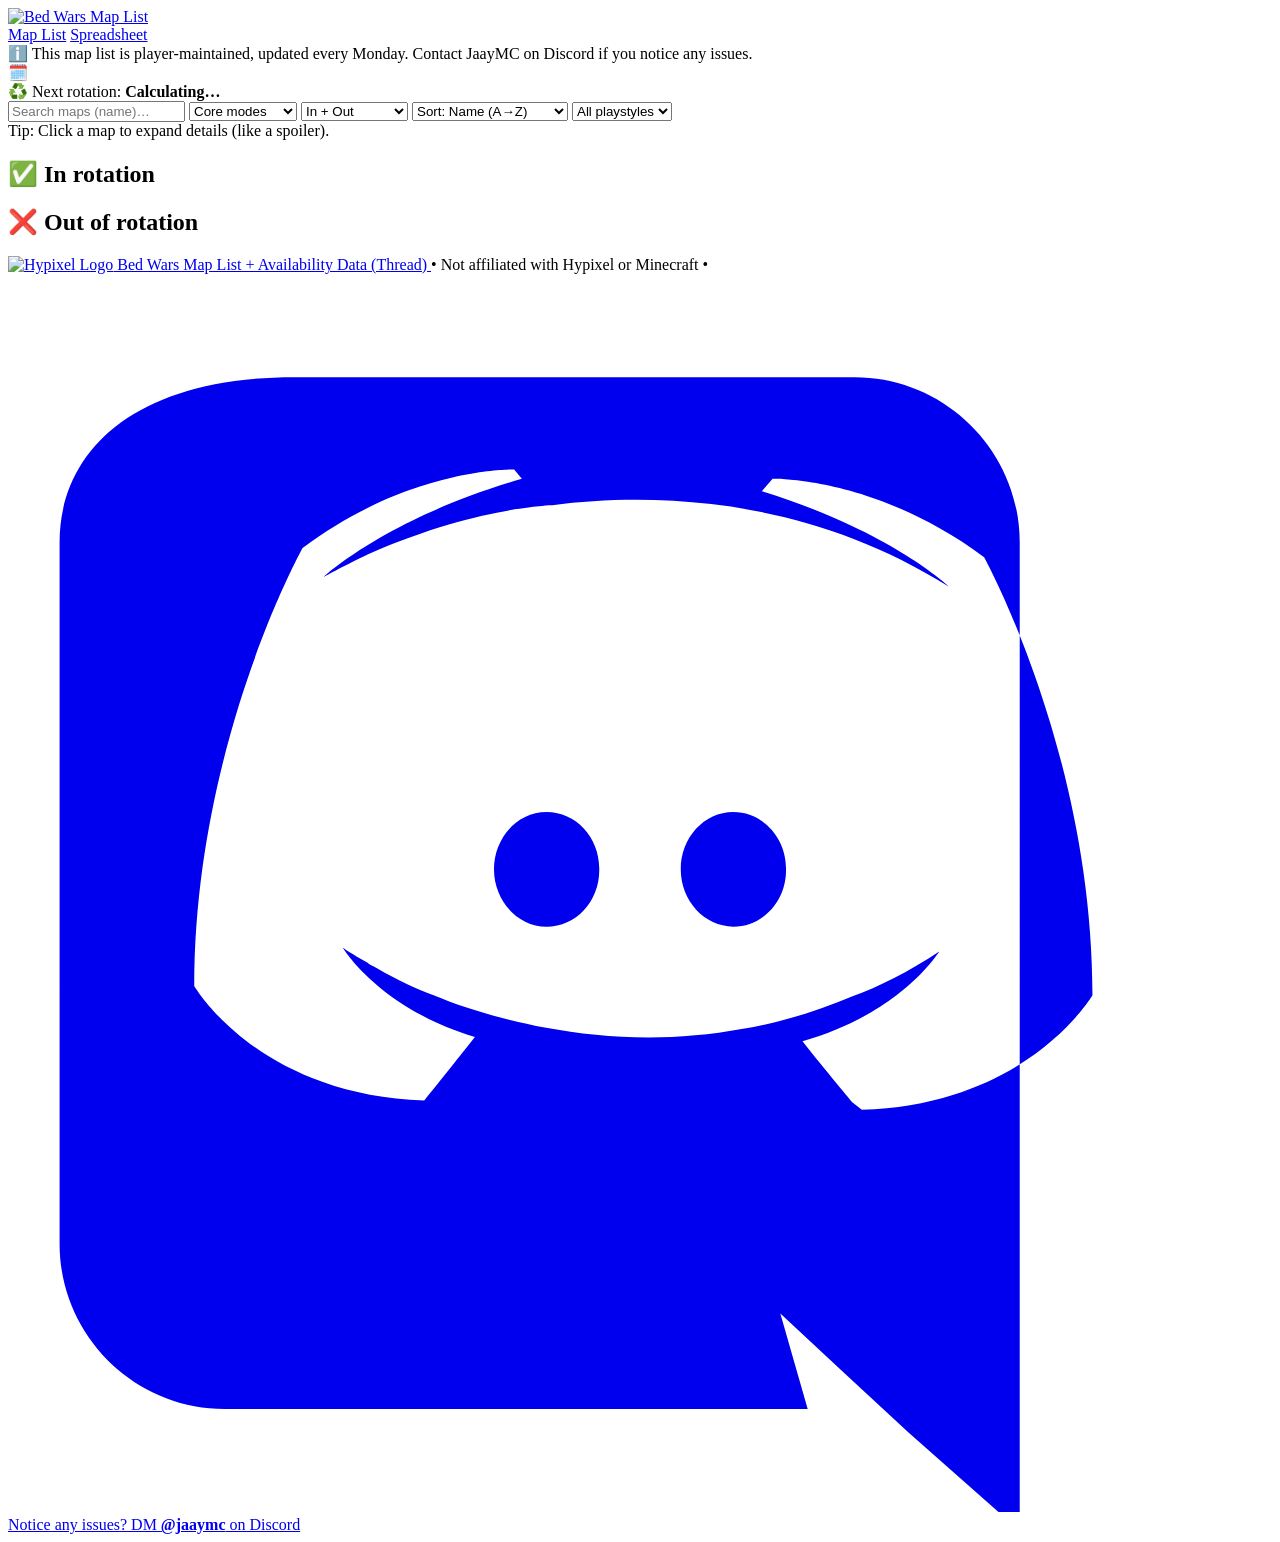
==== index.html @ e0e08d3f "Add files via upload" ====
<!doctype html>
<html lang="en">
<head>
  <meta property="og:type" content="website" />
  <meta property="og:site_name" content="JaayMC" />

  <meta property="og:title" content="Bed Wars Map List" />
  <meta property="og:description" content="View the list of Hypixel Bed Wars maps, including availability data, and other interesting facts." />
  <meta property="og:url" content="https://jaayminecraft.github.io/bedwars/" />

  <meta property="og:image" content="https://i.imgur.com/qFrICnq.png" />
  <meta property="og:image:secure_url" content="https://i.imgur.com/qFrICnq.png" />
  <meta property="og:image:width" content="1200" />
  <meta property="og:image:height" content="630" />

  <meta name="theme-color" content="#7dd3fc" />

  <meta name="twitter:card" content="summary" />
  <meta name="twitter:title" content="Bed Wars Map List" />
  <meta name="twitter:description" content="View the list of Hypixel Bed Wars maps, including availability data, and other interesting facts." />
  <meta name="twitter:image" content="https://i.imgur.com/qFrICnq.png" />
  <link rel="icon" href="/bedwars/favicon.ico" sizes="any">
  <link rel="shortcut icon" href="/bedwars/favicon.ico">
  <meta charset="utf-8"/>
  <meta name="viewport" content="width=device-width, initial-scale=1"/>
  <title>Bed Wars Map List</title>
  <link rel="stylesheet" href="assets/style.css"/>
</head>
<body>
  <header class="wrap">
    <div class="topDashboard">
      <a class="topLogoLink" href="./index.html">
        <img
          src="https://hypixel.net/attachments/bedwars-map-list-png.3484005/"
          alt="Bed Wars Map List"
          class="topLogo"
        />
      </a>

      <nav class="nav topNav">
        <a class="pill active" href="./index.html">Map List</a>
        <a class="pill" href="./spreadsheet.html">Spreadsheet</a>
      </nav>

      <div class="topInfoBox topInfoWide">
        <span class="topInfoIcon">ℹ️</span>
        <span>
          This map list is player-maintained, updated every Monday.
          Contact JaayMC on Discord if you notice any issues.
        </span>
      </div>

      <div class="topInfoBox">
        <span class="topInfoIcon">🗓️</span>
        <span id="metaLine" class="topInfoValue"></span>
      </div>

      <div class="topInfoBox">
        <span class="topInfoIcon">♻️</span>
        <span>
          Next rotation:
          <strong id="nextRotationCountdown">Calculating…</strong>
        </span>
      </div>
    </div>
  </header>

  <main class="wrap">
      <section id="rotation-overview" class="rotationOverview" style="display:none;">
        <article class="rotationPanel rotationPanel-main">
          <div class="rotationPanelTop">
            <div class="rotationPanelTitle">♻️ Latest Rotation</div>
            <div id="latestRotationDate" class="rotationPanelDate"></div>
          </div>

          <div class="rotationColumns">
            <div>
              <div class="rotationStat rotationStat-in">
                <strong id="latestEnteringCount">0</strong>
                <span>Entering rotation</span>
              </div>
              <div id="latestEnteringList" class="rotationMiniList"></div>
            </div>

            <div>
              <div class="rotationStat rotationStat-out">
                <strong id="latestLeavingCount">0</strong>
                <span>Leaving rotation</span>
              </div>
              <div id="latestLeavingList" class="rotationMiniList"></div>
            </div>
          </div>

          <button id="viewLatestRotation" class="rotationButton" type="button">
            View maps from this rotation →
          </button>
        </article>

        <article id="eventPanel" class="rotationPanel rotationPanel-side" style="display:none;">
          <div class="rotationPanelTop">
            <div id="eventPanelTitle" class="rotationPanelTitle"></div>
            <div id="eventPanelStatus" class="rotationPanelDate"></div>
          </div>

          <div id="eventPanelBody" class="rotationMiniList"></div>

          <button id="viewEventMaps" class="rotationButton" type="button">
            View maps →
          </button>
        </article>
      </section>

    <section class="controls card">
      <div class="row">
        <input id="q" class="input" placeholder="Search maps (name)…" />
        <select id="mode" class="select">
          <option value="all">Core modes</option>
          <option value="Solos/Doubles">Solos/Doubles</option>
          <option value="3s/4s">3s/4s</option>
          <option value="Seasonal">Seasonal</option>
        </select>
        <select id="status" class="select">
          <option value="all">In + Out</option>
          <option value="in">In rotation</option>
          <option value="out">Out of rotation</option>
        </select>

        <select id="sort" class="select">
          <option value="name_asc">Sort: Name (A→Z)</option>
          <option value="name_desc">Sort: Name (Z→A)</option>
          <option value="days_desc">Sort: Days (high→low)</option>
          <option value="days_asc">Sort: Days (low→high)</option>
        </select>
        <select id="playstyle" class="select">
          <option value="all">All playstyles</option>
        </select>
      </div>
      <div class="row tiny muted">
        Tip: Click a map to expand details (like a spoiler).
      </div>
    </section>

    <section class="grid2">
      <section class="card">
        <h2>✅ In rotation</h2>
        <div id="in-list" class="list"></div>
      </section>

      <section class="card">
        <h2>❌ Out of rotation</h2>
        <div id="out-list" class="list"></div>
      </section>

    </section>
  </main>

<footer class="wrap footer">

  <a
    class="footer-hypixel"
    href="https://hypixel.net/threads/tool-bed-wars-map-list-availability-data.5979939"
    target="_blank"
    rel="noopener"
  >
    <img
      src="https://i.imgur.com/63O1RSG.png"
      alt="Hypixel Logo"
      class="hypixel-logo"
    />
    Bed Wars Map List + Availability Data (Thread)
  </a>

  <span class="footer-divider">•</span>

  <span class="footer-disclaimer">
    Not affiliated with Hypixel or Minecraft
  </span>

  <span class="footer-divider">•</span>

  <a
    class="footer-discord"
    href="https://discord.gg/3p3Vmv73Ju"
    target="_blank"
    rel="noopener"
  >
    <svg class="discord-icon" viewBox="0 0 245 240" aria-hidden="true">
      <path
        d="M104.4 104.3c-5.7 0-10.2 5-10.2 11.1s4.6 11.1 10.2 11.1c5.7 0 10.3-5 10.2-11.1.1-6.1-4.5-11.1-10.2-11.1zm36.2 0c-5.7 0-10.2 5-10.2 11.1s4.6 11.1 10.2 11.1c5.7 0 10.3-5 10.2-11.1.1-6.1-4.5-11.1-10.2-11.1z"
        fill="currentColor"
      />
      <path
        d="M189.5 20h-134C24.4 20 10 34.4 10 52v136c0 17.6 14.4 32 32 32h113l-5.3-18.5 12.8 11.9 12.1 11.2 21.5 19V52c0-17.6-14.4-32-32-32zM163.7 160.6s-5.3-6.3-9.7-11.9c19.2-5.4 26.5-17.4 26.5-17.4-6 4-11.7 6.8-16.8 8.7-7.3 3.1-14.3 5.1-21.2 6.3-14 2.6-26.9 1.9-38.2-.2-8.5-1.6-15.8-3.8-21.8-6.3-3.4-1.3-7.1-3-10.9-5.2-.4-.2-.8-.4-1.2-.6-.3-.2-.5-.3-.7-.5-3.1-1.7-4.8-2.9-4.8-2.9s7 11.7 25.6 17.3c-4.4 5.6-9.8 12.3-9.8 12.3-32.3-1-44.6-22.2-44.6-22.2 0-46.9 21-84.9 21-84.9 21-15.7 41-15.2 41-15.2l1.5 1.8c-26.3 7.6-38.4 19-38.4 19s3.2-1.8 8.6-4.4c15.6-6.9 28-8.8 33.1-9.3.9-.1 1.7-.2 2.6-.2 9.3-1.2 19.8-1.5 30.8-.2 14.6 1.7 30.3 6.1 46.1 16 0 0-11.5-10.9-36.3-18.5l2.1-2.4s20-.5 41 15.2c0 0 21 38 21 84.9 0 0-12.4 21.2-44.7 22.2z"
        fill="currentColor"
      />
    </svg>
    Notice any issues? DM <strong>@jaaymc</strong> on Discord
  </a>

</footer>


  <script src="assets/utils.js"></script>
  <script src="assets/app.js"></script>
<script src="https://cdn.jsdelivr.net/npm/html2canvas@1.4.1/dist/html2canvas.min.js"></script>
</body>

<div id="download-card" hidden></div>
</html>
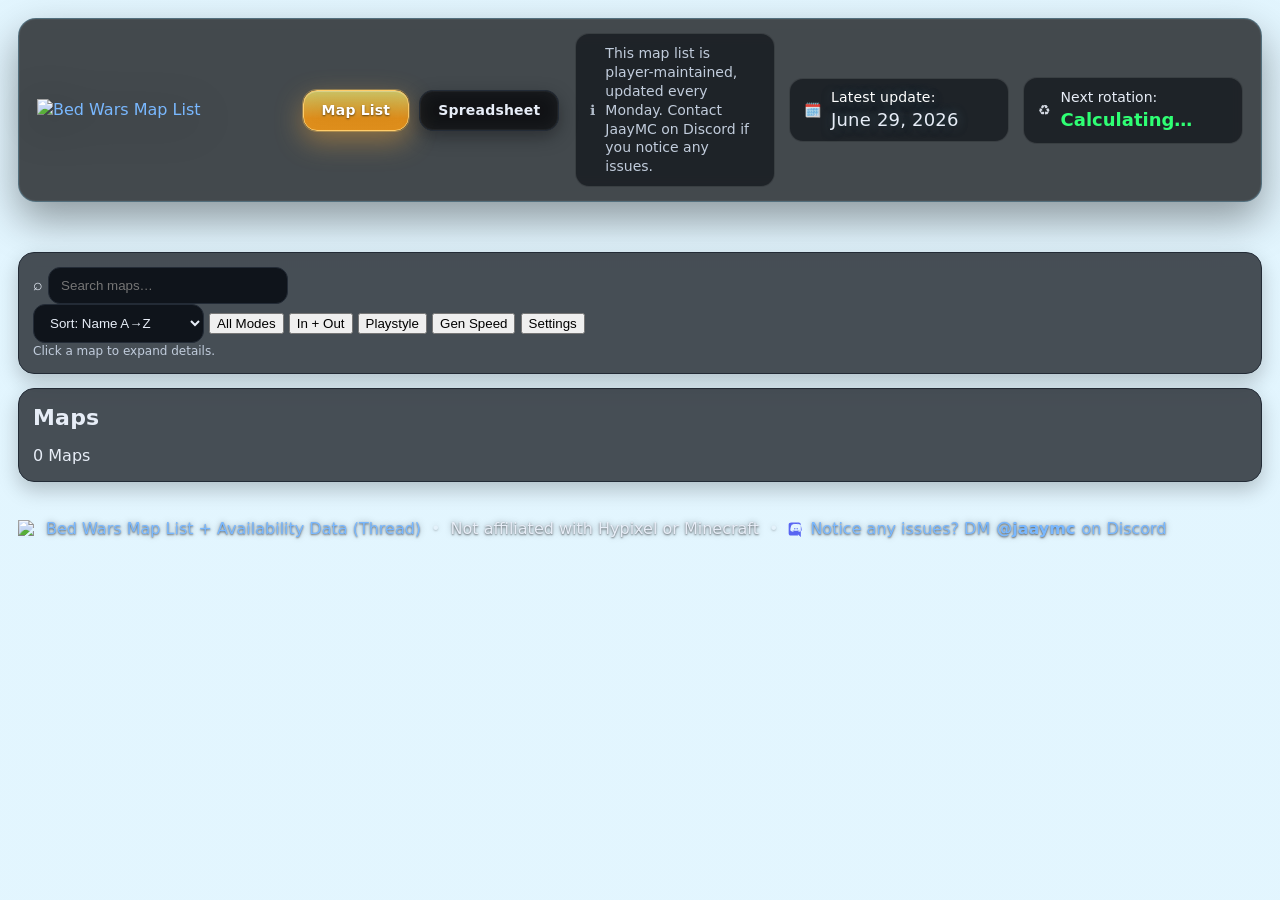
==== commit 4f14ba26: "Add files via upload" ====
--- a/index.html
+++ b/index.html
@@ -31,7 +31,7 @@
     <div class="topDashboard">
       <a class="topLogoLink" href="./index.html">
         <img
-          src="https://hypixel.net/attachments/bedwars-map-list-png.3484005/"
+          src="assets/site-logo.webp"
           alt="Bed Wars Map List"
           class="topLogo"
         />
@@ -67,6 +67,13 @@
 
   <main class="wrap">
       <section id="rotation-overview" class="rotationOverview" style="display:none;">
+        <article id="mapSummaryPanel" class="rotationPanel mapSummaryPanel">
+          <div class="rotationPanelTop">
+            <div class="rotationPanelTitle">📊 Map Summary</div>
+          </div>
+
+          <div id="mapSummaryBody" class="mapSummaryBody"></div>
+        </article>
         <article class="rotationPanel rotationPanel-main">
           <div class="rotationPanelTop">
             <div class="rotationPanelTitle">♻️ Latest Rotation</div>
@@ -110,47 +117,206 @@
         </article>
       </section>
 
-    <section class="controls card">
-      <div class="row">
-        <input id="q" class="input" placeholder="Search maps (name)…" />
-        <select id="mode" class="select">
-          <option value="all">Core modes</option>
-          <option value="Solos/Doubles">Solos/Doubles</option>
-          <option value="3s/4s">3s/4s</option>
-          <option value="Seasonal">Seasonal</option>
-        </select>
-        <select id="status" class="select">
-          <option value="all">In + Out</option>
-          <option value="in">In rotation</option>
-          <option value="out">Out of rotation</option>
-        </select>
-
-        <select id="sort" class="select">
-          <option value="name_asc">Sort: Name (A→Z)</option>
-          <option value="name_desc">Sort: Name (Z→A)</option>
-          <option value="days_desc">Sort: Days (high→low)</option>
-          <option value="days_asc">Sort: Days (low→high)</option>
-        </select>
-        <select id="playstyle" class="select">
-          <option value="all">All playstyles</option>
-        </select>
-      </div>
-      <div class="row tiny muted">
-        Tip: Click a map to expand details (like a spoiler).
-      </div>
-    </section>
+       <section class="controls card">
+
+        <div class="filterBar">
+          <div class="filterSearchWrap">
+            <span class="filterSearchIcon" aria-hidden="true">⌕</span>
+            <input id="q" class="input filterSearch" placeholder="Search maps…" />
+          </div>
+
+          <select id="sort" class="select filterSort">
+            <option value="name_asc">Sort: Name A→Z</option>
+            <option value="name_desc">Sort: Name Z→A</option>
+            <option value="days_desc">Sort: Days high→low</option>
+            <option value="days_asc">Sort: Days low→high</option>
+          </select>
+
+          <select id="mode" hidden>
+            <option value="all">All Modes</option>
+            <option value="Solos/Doubles">Solos/Doubles</option>
+            <option value="3s/4s">3s/4s</option>
+            <option value="seasonal">Seasonal</option>
+          </select>
+
+          <select id="status" hidden>
+            <option value="all">All Statuses</option>
+            <option value="in">In rotation</option>
+            <option value="out">Out of rotation</option>
+          </select>
+
+          <button id="modeFilterToggle" class="filterToggle filterToggle-mode" type="button" aria-expanded="false">
+            <span class="filterGroupIcon filterGroupIcon-mode" aria-hidden="true"></span>
+            <span id="modeFilterLabel">All Modes</span>
+          </button>
+
+          <button id="statusFilterToggle" class="filterToggle filterToggle-status" type="button" aria-expanded="false">
+            <span class="filterGroupIcon filterGroupIcon-status" aria-hidden="true"></span>
+            <span id="statusFilterLabel">In + Out</span>
+          </button>
+
+          <button id="playstyleFilterToggle" class="filterToggle filterToggle-playstyle" type="button" aria-expanded="false">
+            <span class="filterGroupIcon filterGroupIcon-playstyle" aria-hidden="true"></span>
+            <span id="playstyleFilterLabel">Playstyle</span>
+          </button>
+
+          <button id="genFilterToggle" class="filterToggle filterToggle-gen" type="button" aria-expanded="false">
+            <span class="filterGroupIcon filterGroupIcon-gen" aria-hidden="true"></span>
+            <span id="genFilterLabel">Gen Speed</span>
+          </button>
+
+          <button id="settingsFilterToggle" class="filterToggle filterToggle-settings" type="button" aria-expanded="false">
+            <span class="filterToggleIcon" aria-hidden="true"></span>
+            <span id="settingsFilterLabel">Settings</span>
+          </button>
+
+        </div>
+
+        <div id="modeFilterPanel" class="filterPanel compactFilterPanel" hidden>
+          <div class="filterPanelHeader">
+            <div class="filterPanelTitle">
+              <span class="filterGroupIcon filterGroupIcon-mode" aria-hidden="true"></span>
+              Mode
+            </div>
+            <button class="filtersClose" type="button" aria-label="Close filters">×</button>
+          </div>
+
+          <div class="quickFilterBody">
+            <button class="filterMenuChoice" type="button" data-mode-value="all">
+              <span>All Modes</span>
+              <span class="filterOptionCount" data-mode-count="all">0</span>
+            </button>
+
+            <button class="filterMenuChoice" type="button" data-mode-value="Solos/Doubles">
+              <span>Solos/Doubles</span>
+              <span class="filterOptionCount" data-mode-count="Solos/Doubles">0</span>
+            </button>
+
+            <button class="filterMenuChoice" type="button" data-mode-value="3s/4s">
+              <span>3s/4s</span>
+              <span class="filterOptionCount" data-mode-count="3s/4s">0</span>
+            </button>
+
+            <button class="filterMenuChoice" type="button" data-mode-value="seasonal">
+              <span>Seasonal</span>
+              <span class="filterOptionCount" data-mode-count="seasonal">0</span>
+            </button>
+          </div>
+        </div>
+
+        <div id="statusFilterPanel" class="filterPanel compactFilterPanel" hidden>
+          <div class="filterPanelHeader">
+            <div class="filterPanelTitle">
+              <span class="filterGroupIcon filterGroupIcon-status" aria-hidden="true"></span>
+              Status
+            </div>
+            <button class="filtersClose" type="button" aria-label="Close filters">×</button>
+          </div>
+
+          <div class="quickFilterBody">
+            <button class="filterMenuChoice" type="button" data-status-value="all">
+              <span>In + Out</span>
+              <span class="filterOptionCount" data-status-count="all">0</span>
+            </button>
+
+            <button class="filterMenuChoice" type="button" data-status-value="in">
+              <span>In rotation</span>
+              <span class="filterOptionCount" data-status-count="in">0</span>
+            </button>
+
+            <button class="filterMenuChoice" type="button" data-status-value="out">
+              <span>Out of rotation</span>
+              <span class="filterOptionCount" data-status-count="out">0</span>
+            </button>
+          </div>
+        </div>
+
+        <div id="playstyleFilterPanel" class="filterPanel compactFilterPanel" hidden>
+          <div class="filterPanelHeader">
+            <div class="filterPanelTitle">
+              <span class="filterGroupIcon filterGroupIcon-playstyle" aria-hidden="true"></span>
+              Playstyle
+            </div>
+            <button class="filtersClose" type="button" aria-label="Close filters">×</button>
+          </div>
+
+          <div class="quickFilterBody" id="playstyleFilters"></div>
+        </div>
+
+        <div id="genFilterPanel" class="filterPanel compactFilterPanel" hidden>
+          <div class="filterPanelHeader">
+            <div class="filterPanelTitle">
+              <span class="filterGroupIcon filterGroupIcon-gen" aria-hidden="true"></span>
+              Gen Speed
+            </div>
+            <button class="filtersClose" type="button" aria-label="Close filters">×</button>
+          </div>
+
+          <div class="quickFilterBody">
+            <button class="filterMenuChoice" type="button" data-gen-value="all">
+              <span>Gen Speed</span>
+              <span class="filterOptionCount" data-gen-count="all">0</span>
+            </button>
+
+            <button class="filterMenuChoice" type="button" data-gen-value="slow">
+              <span>Slow Iron</span>
+              <span class="filterOptionCount" data-gen-count="slow">0</span>
+            </button>
+
+            <button class="filterMenuChoice" type="button" data-gen-value="medium">
+              <span>Medium Iron</span>
+              <span class="filterOptionCount" data-gen-count="medium">0</span>
+            </button>
+
+            <button class="filterMenuChoice" type="button" data-gen-value="fast">
+              <span>Fast Iron</span>
+              <span class="filterOptionCount" data-gen-count="fast">0</span>
+            </button>
+          </div>
+        </div>
+
+        <div id="settingsFilterPanel" class="filterPanel compactFilterPanel" hidden>
+          <div class="filterPanelHeader">
+            <div class="filterPanelTitle">
+              <span class="filterTitleIcon" aria-hidden="true"></span>
+              Settings
+            </div>
+            <button class="filtersClose" type="button" aria-label="Close filters">×</button>
+          </div>
+
+          <div class="quickFilterBody">
+            <input type="checkbox" data-filter-group="mapType" value="normal" checked hidden>
+
+            <label class="filterCheck filterCheck-seasonal">
+              <input type="checkbox" data-filter-group="mapType" value="seasonal">
+              <span class="filterCheckmark" aria-hidden="true"></span>
+              <span>Include active seasonal maps</span>
+            </label>
+            <label class="filterCheck filterCheck-seasonal">
+              <input id="hideSummariesToggle" type="checkbox" />
+              <span class="filterCheckmark"></span>
+              <span>Hide summaries</span>
+            </label>
+          </div>
+        </div>
+
+        <div class="filterHint tiny muted">
+          Click a map to expand details.
+        </div>
+      </section>
 
     <section class="grid2">
       <section class="card">
-        <h2>✅ In rotation</h2>
-        <div id="in-list" class="list"></div>
+        <div class="mapSectionHeader mapSectionHeader-all">
+          <span class="mapSectionIcon" aria-hidden="true"></span>
+          <h2 id="mapListTitle">Maps</h2>
+          <div id="mapCountLabel" class="mapSectionCount">0 Maps</div>
+        </div>
+
+        <div id="activeFilters" class="activeFilters mapSectionFilters" hidden></div>
+
+        <div id="map-list" class="list"></div>
       </section>
-
-      <section class="card">
-        <h2>❌ Out of rotation</h2>
-        <div id="out-list" class="list"></div>
-      </section>
-
     </section>
   </main>
 
--- a/assets/style.css
+++ b/assets/style.css
@@ -0,0 +1,1891 @@
+:root{
+  --bg:#0b0d10;
+  --card: rgba(18,22,28,.75);
+  --text:#e7edf7;
+  --muted: #c1ccdc;
+  --border:#232b36;
+  --pill:#1a2230;
+  --pillActive:#26344a;
+  --link:#79b8ff;
+}
+
+/* ===== Spreadsheet cell color coding ===== */
+
+:root{
+  --mode-sd: #7dd3fc;   /* light blue */
+  --mode-34: #f5c26b;   /* gold/orange */
+  --ps-quick: #fac51c;  /* Quick & Rushy */
+  --ps-long: #f37934;   /* Long & Tactical */
+}
+
+/* Mode cell styling */
+td.cell-mode{
+}
+td.cell-mode.mode-sd{
+  color: var(--mode-sd);
+  text-shadow: 0 1px 8px rgba(0,0,0,.45);
+}
+td.cell-mode.mode-34{
+  color: var(--mode-34);
+  text-shadow: 0 1px 8px rgba(0,0,0,.45);
+}
+
+/* Playstyle cell styling */
+td.cell-playstyle{
+}
+td.cell-playstyle.ps-quick{
+  color: var(--ps-quick);
+}
+td.cell-playstyle.ps-long{
+  color: var(--ps-long);
+}
+td.cell-playstyle.ps-unknown{
+  color: var(--muted);
+  font-weight: 600;
+}
+
+
+*{box-sizing:border-box}
+body{
+  margin:0;
+  color:var(--text);
+  font-family: system-ui, -apple-system, Segoe UI, Roboto, Helvetica, Arial, sans-serif;
+  line-height:1.35;
+
+/* Ensures emoji render in color where supported */
+body, table, td, th{
+  font-family: system-ui, -apple-system, Segoe UI, Roboto, Helvetica, Arial,
+    "Apple Color Emoji","Segoe UI Emoji","Segoe UI Symbol","Noto Color Emoji", sans-serif;
+}
+
+
+  background:
+    linear-gradient(rgba(125, 211, 252, 0.22), rgba(125, 211, 252, 0.22)),
+    url("https://i.imgur.com/43lPZSU.png");
+  background-size: cover;
+  background-position: center;
+  background-attachment: fixed;
+}
+
+.card{
+  backdrop-filter: blur(6px);
+  -webkit-backdrop-filter: blur(6px);
+}
+
+@keyframes fadeUp{
+  from{
+    opacity: 0;
+    transform: translateY(14px);
+  }
+  to{
+    opacity: 1;
+    transform: translateY(0);
+  }
+}
+
+.reveal{
+  opacity: 0;
+  transform: translateY(14px);
+  will-change: opacity, transform;
+}
+
+.reveal.is-in{
+  animation: fadeUp 520ms ease-out forwards;
+}
+
+@media (prefers-reduced-motion: reduce){
+  .reveal,
+  .reveal.is-in{
+    opacity: 1 !important;
+    transform: none !important;
+    animation: none !important;
+  }
+}
+
+
+.wrap{max-width:1600px; margin:0 auto; padding:18px}
+
+.site-header{
+  display:flex;
+  flex-direction:column;
+  align-items:center;
+  text-align:center;
+  gap:14px;
+  margin-bottom:10px;
+}
+
+.header-meta{
+  display:flex;
+  align-items:center;
+  gap:14px;
+  flex-wrap:wrap;
+}
+
+.header-box{
+  background: rgba(11,13,16,.65);
+  border:1px solid rgba(255,255,255,.10);
+  border-left:4px solid #f5c26b;
+  border-radius:14px;
+
+  padding:10px 18px;
+  font-size:13px;
+  line-height:1.35;
+
+  backdrop-filter: blur(10px);
+  box-shadow:
+    0 8px 22px rgba(0,0,0,.35),
+    inset 0 0 0 1px rgba(255,255,255,.04);
+
+  display:flex;
+  align-items:center;
+  min-height:44px;
+}
+
+.topDashboard{
+  display:grid;
+  grid-template-columns:
+    auto
+    auto
+    minmax(200px, 0.8fr)
+    220px
+    220px;
+  align-items:center;
+  gap:14px;
+  background:rgba(11,13,16,.74);
+  border:1px solid rgba(125,211,252,.28);
+  border-radius:18px;
+  padding:14px 18px;
+  backdrop-filter:blur(12px);
+  box-shadow:
+    0 18px 42px rgba(0,0,0,.38),
+    inset 0 0 0 1px rgba(255,255,255,.04);
+}
+
+.topLogoLink{
+  display:flex;
+  align-items:center;
+}
+
+.topLogo{
+  width:250px;
+  max-width:26vw;
+  height:auto;
+  display:block;
+  filter:drop-shadow(0 8px 22px rgba(0,0,0,.45));
+}
+
+.topNav{
+  margin:0;
+}
+
+.topInfoBox{
+  display:flex;
+  align-items:center;
+  gap:10px;
+  min-height:52px;
+  padding:10px 14px;
+  background:rgba(9,13,18,.62);
+  border:1px solid rgba(255,255,255,.12);
+  border-radius:14px;
+  color:var(--text);
+  font-size:14px;
+  line-height:1.35;
+}
+
+.topInfoValue{
+  display:block;
+  line-height:1.2;
+  font-size:15px;
+  color:var(--text);
+}
+
+.topInfoValueLarge{
+  color:var(--text);
+  font-size:18px;
+  font-weight:400;
+}
+
+.topInfoValue br{
+  display:block;
+  content:"";
+  margin-bottom:3px;
+}
+
+.topInfoWide{
+  color:var(--muted);
+}
+
+.topInfoIcon{
+  opacity:.9;
+  flex:0 0 auto;
+}
+
+#nextRotationCountdown{
+  display:block;
+  color:#2fff74;
+  font-size:18px;
+  margin-top:2px;
+}
+
+@media (max-width:1100px){
+  .topDashboard{
+    grid-template-columns:1fr;
+    text-align:center;
+  }
+
+  .topLogo{
+    max-width:320px;
+    width:100%;
+    margin:0 auto;
+  }
+
+  .topNav,
+  .topInfoBox{
+    justify-content:center;
+  }
+}
+
+.meta-info{
+  display:flex;
+  align-items:center;
+  gap:12px;
+  flex-wrap:wrap;
+}
+
+
+@media (max-width: 760px){
+  .header-meta{
+    flex-direction:column;
+    align-items:center;
+    text-align:center;
+  }
+}
+
+
+.site-logo{
+  max-width:560px;
+  width:100%;
+  height:auto;
+  display:block;
+  filter: drop-shadow(0 8px 30px rgba(0,0,0,.45));
+  margin-bottom:75px;
+}
+
+.site-disclaimer{
+  background: rgba(11,13,16,.72);
+  border:1px solid rgba(255,255,255,.10);
+  border-left:4px solid #f5c26b;
+  padding:10px 18px;
+  border-radius:14px;
+
+  font-size:14px;
+  color:var(--muted);
+  line-height:1.4;
+
+  max-width:720px;
+
+  backdrop-filter: blur(10px);
+}
+
+.site-disclaimer.inline{
+  max-width: none;
+  margin: 0;
+  color:var(--muted);
+}
+
+  box-shadow:
+    0 8px 22px rgba(0,0,0,.35),
+    inset 0 0 0 1px rgba(255,255,255,.04);
+
+  font-size:13px;
+  line-height:1.35;
+}
+
+
+
+.site-disclaimer strong{
+  color:var(--text);
+}
+
+.inlineNewPill{
+  display:inline-flex;
+  align-items:center;
+  margin-left:8px;
+  padding:3px 8px;
+  border-radius:8px;
+  background:rgba(125,211,252,.92);
+  border:1px solid rgba(186,230,253,.95);
+  color:#062033;
+  font-size:11px;
+  font-weight:900;
+  line-height:1;
+  vertical-align:middle;
+  box-shadow:0 0 12px rgba(125,211,252,.45);
+  transform:translateY(-2px);
+}
+
+.site-rotation{
+  color:#ffffff;
+  white-space:nowrap;
+  text-shadow: 0 2px 4px rgba(0,0,0,.6);
+}
+
+
+#metaLine{
+  font-size: 14px;
+  color:#ffffff;
+  text-shadow:
+    0 2px 10px rgba(0,0,0,.65),
+    0 0 12px rgba(125,211,252,.35);
+
+  letter-spacing: .2px;
+}
+
+
+
+h1{margin:0 0 6px; font-size:28px}
+h2{
+  margin:0 0 12px;
+  font-size:22px;
+  font-weight:900;
+  letter-spacing:.2px;
+}
+
+h3{
+  margin:14px 0 10px;
+  font-size:18px;
+  font-weight:700;
+  color:var(--text);
+  letter-spacing:.2px;
+}
+
+a{color:var(--link); text-decoration:none}
+a:hover{text-decoration:underline}
+code{background:#0f141b; padding:2px 6px; border-radius:8px; border:1px solid var(--border)}
+
+.muted{color:var(--muted)}
+.tiny{font-size:12px}
+
+.nav{
+  display:flex;
+  align-items:center;
+  gap:10px;
+  margin:0;
+}
+
+.pill{
+  background: rgba(11,13,16,.65);
+  border:1px solid var(--border);
+  padding:10px 18px;
+  border-radius:14px;
+
+  font-size:14px;
+  font-weight:700;
+  letter-spacing:.2px;
+
+  color:var(--text);
+  text-decoration:none;
+
+  backdrop-filter: blur(10px);
+  box-shadow:
+    0 6px 18px rgba(0,0,0,.35),
+    inset 0 0 0 1px rgba(255,255,255,.04);
+
+  transition:
+    transform .15s ease,
+    box-shadow .15s ease,
+    background .15s ease;
+}
+
+.pill:hover{
+  transform: translateY(-1px);
+  box-shadow:
+    0 10px 26px rgba(0,0,0,.45),
+    inset 0 0 0 1px rgba(255,255,255,.06);
+}
+
+.pill.active{
+  background: linear-gradient(
+    180deg,
+    rgba(255, 243, 118, 0.75) 0%,
+    rgba(253, 159, 25, 0.85) 70%
+  );
+
+
+
+  border: 1px solid #ffcc6a;
+  color: #ffffff;
+
+  text-shadow:
+    0 1px 2px rgba(0,0,0,.55);
+
+  box-shadow:
+    0 0 0 1px rgba(255,200,90,.35),
+    0 10px 28px rgba(242,169,59,.45),
+    inset 0 1px 0 rgba(255,255,255,.25);
+
+  backdrop-filter: blur(10px);
+}
+
+.pill.active:hover{
+  transform: translateY(-1px);
+  box-shadow:
+    0 0 0 1px rgba(255,210,110,.45),
+    0 14px 36px rgba(242,169,59,.55),
+    inset 0 1px 0 rgba(255,255,255,.3);
+}
+
+
+
+.card{
+  background:var(--card);
+  border:1px solid var(--border);
+  border-radius:16px;
+  padding:14px;
+  box-shadow: 0 8px 20px rgba(0,0,0,.22);
+}
+
+.controls{margin:14px 0}
+.row{display:flex; gap:10px; flex-wrap:wrap; align-items:center}
+.input, .select{
+  background:#0f141b;
+  border:1px solid var(--border);
+  border-radius:12px;
+  padding:10px 12px;
+  color:var(--text);
+}
+.input{flex:1; min-width:240px}
+.select{min-width:170px}
+
+.grid2{
+  display:grid;
+  grid-template-columns: 1fr;
+  gap: 14px;
+}
+
+.subgrid{display:grid; grid-template-columns:1fr; gap:10px}
+@media (min-width: 760px){
+  .subgrid{grid-template-columns:1fr 1fr}
+}
+
+.list{
+  display: grid;
+  gap: 14px;
+
+  grid-template-columns: 1fr;
+
+  grid-auto-flow: row;
+}
+
+@media (min-width: 760px){
+  .list{ grid-template-columns: repeat(2, minmax(0, 1fr)); }
+}
+
+@media (min-width: 980px){
+  .list{ grid-template-columns: repeat(3, minmax(0, 1fr)); }
+}
+
+.list > details.mapcard{
+  display: inline-block;
+  width: 100%;
+  margin: 0 0 14px;
+  break-inside: avoid;
+}
+
+
+
+details.mapcard{
+  align-self: flex-start;
+  border:1px solid var(--border);
+  border-radius:18px;
+  overflow:hidden;
+  background:#0f141b;
+  width:100%;
+  min-width:0;
+  transition: box-shadow .2s ease, transform .2s ease;
+}
+
+details.mapcard > summary{
+  list-style:none;
+}
+details.mapcard > summary::-webkit-details-marker{display:none;}
+
+summary.mapSummary{
+  padding:0;
+  cursor:pointer;
+}
+
+.mapHero{
+  position:relative;
+  height:220px;
+  background:#0b0d10;
+  background-size:cover;
+  background-position:center;
+}
+.mapHero::after{
+  content:"";
+  position:absolute;
+  inset:0;
+  background: linear-gradient(
+    to bottom,
+    rgba(0,0,0,.15) 0%,
+    rgba(0,0,0,.20) 35%,
+    rgba(0,0,0,.70) 100%
+  );
+  pointer-events:none;
+}
+
+.mapPill{
+  position:absolute;
+  top:12px;
+  left:12px;
+  z-index:2;
+  font-size:12px;
+  padding:5px 10px;
+  border-radius:999px;
+  border:1px solid var(--border);
+  background: rgba(11,13,16,.65);
+  backdrop-filter: blur(8px);
+}
+
+.mapPill-new{
+  left:auto;
+  right:12px;
+  background:rgba(125,211,252,.92);
+  color:#062033;
+  border-color:rgba(186,230,253,.95);
+  font-weight:900;
+  box-shadow:0 0 14px rgba(125,211,252,.65);
+}
+
+.mapPill.mapPill-teams{
+  top:12px;
+}
+
+.mapPill.mapPill-season{
+  top:12px;
+}
+
+
+.mapOverlay{
+  position:absolute;
+  left:12px;
+  right:12px;
+  bottom:12px;
+  z-index:2;
+
+  display:flex;
+  align-items:flex-end;
+  justify-content:space-between;
+  gap:12px;
+
+  padding:12px 12px;
+  border-radius:16px;
+  border:1px solid var(--border);
+  background: rgba(11,13,16,.70);
+  backdrop-filter: blur(10px);
+}
+
+.mapLeft{
+  min-width:0;
+}
+
+.mapTitle{
+  font-size:20px;
+  font-weight:800;
+  line-height:1.15;
+
+  white-space:normal;
+  overflow:visible;
+  text-overflow:clip;
+}
+
+.mapSub{
+  display:none;
+}
+
+.mapChipRow{
+  display:flex;
+  flex-wrap:wrap;
+  gap:6px;
+  margin-top:8px;
+}
+
+.mapChip{
+  display:inline-flex;
+  align-items:center;
+  max-width:100%;
+  padding:4px 8px;
+  border-radius:999px;
+  border:1px solid rgba(255,255,255,.12);
+  background:rgba(255,255,255,.08);
+  color:var(--text);
+  font-size:11px;
+  font-weight:800;
+  line-height:1;
+  white-space:nowrap;
+  box-shadow:0 3px 10px rgba(0,0,0,.25);
+}
+
+.mapChip-modeSD{
+  color:var(--mode-sd);
+  border-color:rgba(125,211,252,.35);
+  background:rgba(125,211,252,.12);
+}
+
+.mapChip-mode34{
+  color:var(--mode-34);
+  border-color:rgba(245,194,107,.35);
+  background:rgba(245,194,107,.12);
+}
+
+.mapChip-quick{
+  color:var(--ps-quick);
+  border-color:rgba(250,197,28,.35);
+  background:rgba(250,197,28,.12);
+}
+
+.mapChip-long{
+  color:var(--ps-long);
+  border-color:rgba(243,121,52,.35);
+  background:rgba(243,121,52,.12);
+}
+
+.mapChip-gen{
+  color:#7dd3fc;
+  border-color:rgba(125,211,252,.28);
+  background:rgba(125,211,252,.10);
+}
+
+.mapDays{
+  flex:0 0 auto;
+  text-align:right;
+  padding-left:12px;
+  border-left:1px solid rgba(255,255,255,.10);
+}
+
+.mapDaysLabel{
+  font-size:11px;
+  opacity:.8;
+}
+
+.mapDaysDate{
+  font-size:12px;
+  opacity:.85;
+  margin-top:2px;
+}
+
+.mapDaysDateIn{
+  color:#2fff74;
+  font-weight:700;
+}
+
+.mapDaysDateOut{
+  color:#ff5a5a;
+  font-weight:700;
+}
+
+.mapDaysValue{
+  font-size:22px;
+  font-weight:800;
+  line-height:1.05;
+  margin-top:2px;
+}
+
+details.mapcard.is-in{
+  border-color: rgba(46,160,67,.60);
+  box-shadow: 0 0 0 1px rgba(46,160,67,.35), 0 14px 30px rgba(46,160,67,.10);
+}
+
+details.mapcard.is-out{
+  border-color: rgba(255, 90, 90,.35);
+  box-shadow: 0 0 0 1px rgba(148,163,184,.18), 0 14px 30px rgba(0,0,0,.25);
+}
+
+details.mapcard.is-in .mapDaysValue{
+  color:#22c55e;
+  text-shadow:0 0 14px rgba(34,197,94,.35);
+}
+
+details.mapcard.is-out .mapDaysValue{
+  color:#ff5a5a;
+  text-shadow:0 0 14px rgba(255,90,90,.30);
+}
+
+details.mapcard .detailsBody{
+  padding:12px 12px;
+  border-top:1px solid var(--border);
+}
+
+.mapGallery{
+  display:flex;
+  gap:8px;
+  margin:0 0 12px;
+  padding:8px;
+  border:1px solid rgba(255,255,255,.10);
+  border-radius:14px;
+  background:rgba(11,13,16,.34);
+  overflow-x:auto;
+}
+
+.mapGalleryThumb{
+  width:72px;
+  height:42px;
+  flex:0 0 auto;
+  border:1px solid rgba(255,255,255,.14);
+  border-radius:10px;
+  background-size:cover;
+  background-position:center;
+  cursor:pointer;
+  opacity:.72;
+  box-shadow:0 4px 12px rgba(0,0,0,.25);
+}
+
+.mapGalleryThumb:hover{
+  opacity:1;
+}
+
+.mapGalleryThumb.active{
+  opacity:1;
+  border-color:#22c55e;
+  box-shadow:
+    0 0 0 1px rgba(34,197,94,.35),
+    0 0 14px rgba(34,197,94,.35);
+}
+
+.imageLightbox{
+  position:fixed;
+  inset:0;
+  z-index:9999;
+  display:none;
+  align-items:center;
+  justify-content:center;
+  padding:24px;
+  background:rgba(0,0,0,.82);
+  backdrop-filter:blur(8px);
+}
+
+.imageLightbox.open{
+  display:flex;
+}
+
+.imageLightboxPanel{
+  position:relative;
+  max-width:min(1100px, 96vw);
+  max-height:90vh;
+}
+
+.imageLightboxImg{
+  display:block;
+  max-width:100%;
+  max-height:82vh;
+  border-radius:16px;
+  box-shadow:0 24px 70px rgba(0,0,0,.65);
+}
+
+.imageLightboxClose{
+  position:absolute;
+  top:-14px;
+  right:-14px;
+  width:34px;
+  height:34px;
+  border:1px solid rgba(255,255,255,.18);
+  border-radius:999px;
+  background:rgba(11,13,16,.92);
+  color:#fff;
+  font-size:22px;
+  cursor:pointer;
+}
+
+.imageLightboxArrow{
+  position:fixed;
+  top:50%;
+  transform:translateY(-50%);
+  width:46px;
+  height:46px;
+  border:none;
+  border-radius:50%;
+  background:rgba(11,13,16,.78);
+  color:#fff;
+  font-size:34px;
+  line-height:46px;
+  text-align:center;
+  cursor:pointer;
+  backdrop-filter:blur(10px);
+  box-shadow:0 8px 24px rgba(0,0,0,.45);
+  transition:.18s ease;
+}
+
+.lightboxChevron{
+  width:22px;
+  height:22px;
+  display:block;
+  background-size:22px 22px;
+  background-repeat:no-repeat;
+  background-position:center;
+}
+
+.lightboxChevronPrev{
+  background-image:url("data:image/svg+xml,%3Csvg xmlns='http://www.w3.org/2000/svg' viewBox='0 0 24 24' fill='none' stroke='%23ffffff' stroke-width='3' stroke-linecap='round' stroke-linejoin='round'%3E%3Cpath d='m15 18-6-6 6-6'/%3E%3C/svg%3E");
+}
+
+.lightboxChevronNext{
+  background-image:url("data:image/svg+xml,%3Csvg xmlns='http://www.w3.org/2000/svg' viewBox='0 0 24 24' fill='none' stroke='%23ffffff' stroke-width='3' stroke-linecap='round' stroke-linejoin='round'%3E%3Cpath d='m9 18 6-6-6-6'/%3E%3C/svg%3E");
+}
+
+.imageLightboxArrow:hover{
+  background:rgba(24,28,35,.96);
+  transform:translateY(-50%) scale(1.06);
+}
+
+.imageLightboxPrev{
+  left:28px;
+}
+
+.imageLightboxNext{
+  right:28px;
+}
+
+.imageLightboxTitle{
+  margin-top:10px;
+  margin-bottom:70px;
+  color:#fff;
+  font-size:14px;
+  font-weight:700;
+  text-align:center;
+}
+
+.imageLightboxThumbs{
+  position:fixed;
+  left:50%;
+  bottom:24px;
+  transform:translateX(-50%);
+
+  display:flex;
+  justify-content:center;
+  gap:8px;
+
+  max-width:calc(100vw - 48px);
+  overflow-x:auto;
+
+  padding:8px;
+  border-radius:14px;
+  background:rgba(11,13,16,.72);
+  backdrop-filter:blur(10px);
+  box-shadow:0 10px 30px rgba(0,0,0,.45);
+}
+
+.imageLightboxThumb{
+  width:72px;
+  height:42px;
+  flex:0 0 auto;
+  border:1px solid rgba(255,255,255,.16);
+  border-radius:10px;
+  background-size:cover;
+  background-position:center;
+  cursor:pointer;
+  opacity:.65;
+  box-shadow:0 4px 12px rgba(0,0,0,.35);
+}
+
+.imageLightboxThumb:hover{
+  opacity:1;
+}
+
+.imageLightboxThumb.active{
+  opacity:1;
+  border-color:#22c55e;
+  box-shadow:
+    0 0 0 1px rgba(34,197,94,.35),
+    0 0 14px rgba(34,197,94,.35);
+}
+
+@media (max-width:600px){
+  .imageLightbox{
+    padding:12px;
+  }
+
+  .imageLightboxImg{
+    max-height:76vh;
+    border-radius:12px;
+  }
+
+  .imageLightboxArrow{
+    width:40px;
+    height:40px;
+    background:rgba(11,13,16,.62);
+  }
+
+  .imageLightboxPrev{
+    left:10px;
+  }
+
+  .imageLightboxNext{
+    right:10px;
+  }
+
+  .imageLightboxClose{
+    top:8px;
+    right:8px;
+  }
+}
+
+.detailsGrid{
+  display:grid;
+  grid-template-columns:1.35fr .85fr;
+  gap:14px;
+}
+
+.detailsColumn{
+  min-width:0;
+}
+
+@media (min-width: 760px){
+  details.mapcard[open] .detailsGrid{
+    grid-template-columns:minmax(0, 1fr) minmax(0, 1fr);
+    align-items:start;
+  }
+}
+
+@media (max-width:900px){
+
+  .imageLightboxPrev{
+    left:12px;
+  }
+
+  .imageLightboxNext{
+    right:12px;
+  }
+
+}
+
+.detailsPanel{
+  overflow:hidden;
+  margin-bottom:12px;
+  border:1px solid rgba(255,255,255,.10);
+  border-radius:14px;
+  background:rgba(11,13,16,.34);
+}
+
+.detailsSectionTitle{
+  display:flex;
+  align-items:center;
+  gap:8px;
+  margin:2px 0 10px;
+  padding:8px 10px;
+  border-radius:12px;
+  border:1px solid rgba(34,197,94,.22);
+  background:rgba(34,197,94,.08);
+  color:#4ade80;
+  font-size:12px;
+  font-weight:900;
+  letter-spacing:.08em;
+  text-transform:uppercase;
+}
+
+.detailsSectionTitle-build{
+  border-left:4px solid #c084fc;
+  border-color:rgba(192,132,252,.26);
+  background:rgba(192,132,252,.09);
+  color:#c084fc;
+}
+
+.kv{
+  display:grid;
+  grid-template-columns:22px 64px minmax(0,1fr);
+  gap:8px;
+  align-items:center;
+  padding:10px 12px;
+  border-bottom:1px solid rgba(255,255,255,.07);
+  font-size:13px;
+}
+
+.kv:last-child{
+  border-bottom:0;
+}
+
+.buildInfoPanel .kv{
+    grid-template-columns:22px 82px minmax(0,1fr);
+}
+
+.kvIcon{
+  width:18px;
+  height:18px;
+  background-size:18px 18px;
+  background-repeat:no-repeat;
+  background-position:center;
+  opacity:.95;
+  filter:drop-shadow(0 2px 6px rgba(0,0,0,.45));
+}
+
+.kvIcon-mode{
+  background-image:url("./icons/pickaxe.svg");
+}
+
+.kvIcon-playstyle{
+  background-image:url("data:image/svg+xml,%3Csvg xmlns='http://www.w3.org/2000/svg' width='18' height='18' viewBox='0 0 24 24' fill='none' stroke='%2338bdf8' stroke-width='2.2' stroke-linecap='round' stroke-linejoin='round'%3E%3Ccircle cx='12' cy='12' r='8'/%3E%3Ccircle cx='12' cy='12' r='3'/%3E%3Cpath d='M12 2v3'/%3E%3Cpath d='M12 19v3'/%3E%3Cpath d='M2 12h3'/%3E%3Cpath d='M19 12h3'/%3E%3C/svg%3E");
+}
+
+.kvIcon-generator{
+  background-image:url("./icons/ingot.svg");
+}
+
+.kvIcon-released{
+  background-image:url("data:image/svg+xml,%3Csvg xmlns='http://www.w3.org/2000/svg' width='18' height='18' viewBox='0 0 24 24' fill='none' stroke='%2338bdf8' stroke-width='2.2' stroke-linecap='round' stroke-linejoin='round'%3E%3Crect x='3' y='4' width='18' height='18' rx='3'/%3E%3Cpath d='M8 2v4'/%3E%3Cpath d='M16 2v4'/%3E%3Cpath d='M3 10h18'/%3E%3C/svg%3E");
+}
+
+.kvIcon-links{
+  background-image:url("data:image/svg+xml,%3Csvg xmlns='http://www.w3.org/2000/svg' width='18' height='18' viewBox='0 0 24 24' fill='none' stroke='%2338bdf8' stroke-width='2.2' stroke-linecap='round' stroke-linejoin='round'%3E%3Cpath d='M10 13a5 5 0 0 0 7.1 0l2-2a5 5 0 0 0-7.1-7.1l-1.1 1.1'/%3E%3Cpath d='M14 11a5 5 0 0 0-7.1 0l-2 2A5 5 0 0 0 12 20.1l1.1-1.1'/%3E%3C/svg%3E");
+}
+
+.kvIcon-note{
+  background-image:url("data:image/svg+xml,%3Csvg xmlns='http://www.w3.org/2000/svg' width='18' height='18' viewBox='0 0 24 24' fill='none' stroke='%2338bdf8' stroke-width='2.2' stroke-linecap='round' stroke-linejoin='round'%3E%3Cpath d='M4 4h16v16H4z'/%3E%3Cpath d='M8 8h8'/%3E%3Cpath d='M8 12h8'/%3E%3Cpath d='M8 16h5'/%3E%3C/svg%3E");
+}
+
+.kvIcon-maxy{
+  background-image:url("data:image/svg+xml,%3Csvg xmlns='http://www.w3.org/2000/svg' width='18' height='18' viewBox='0 0 24 24' fill='none' stroke='%23c084fc' stroke-width='2.3' stroke-linecap='round' stroke-linejoin='round'%3E%3Cpath d='M12 20V4'/%3E%3Cpath d='m6 10 6-6 6 6'/%3E%3C/svg%3E");
+}
+
+.kvIcon-miny{
+  background-image:url("data:image/svg+xml,%3Csvg xmlns='http://www.w3.org/2000/svg' width='18' height='18' viewBox='0 0 24 24' fill='none' stroke='%23c084fc' stroke-width='2.3' stroke-linecap='round' stroke-linejoin='round'%3E%3Cpath d='M12 4v16'/%3E%3Cpath d='m6 14 6 6 6-6'/%3E%3C/svg%3E");
+}
+
+.kvIcon-range{
+  background-image:url("data:image/svg+xml,%3Csvg xmlns='http://www.w3.org/2000/svg' width='18' height='18' viewBox='0 0 24 24' fill='none' stroke='%23c084fc' stroke-width='2.3' stroke-linecap='round' stroke-linejoin='round'%3E%3Cpath d='M12 4v16'/%3E%3Cpath d='m8 8 4-4 4 4'/%3E%3Cpath d='m8 16 4 4 4-4'/%3E%3C/svg%3E");
+}
+
+.kvIcon-radius{
+  background-image:url("data:image/svg+xml,%3Csvg xmlns='http://www.w3.org/2000/svg' width='18' height='18' viewBox='0 0 24 24' fill='none' stroke='%23c084fc' stroke-width='2.3' stroke-linecap='round' stroke-linejoin='round'%3E%3Ccircle cx='12' cy='12' r='7'/%3E%3Ccircle cx='12' cy='12' r='2'/%3E%3Cpath d='M12 12h7'/%3E%3C/svg%3E");
+}
+
+.buildInfoPanel .kvIcon{
+  color:#c084fc;
+}
+
+.k{
+  color:var(--muted);
+  font-size:12px;
+  font-weight:650;
+  letter-spacing:0;
+  text-transform:none;
+}
+
+.v{
+  color:var(--text);
+  font-size:13px;
+  min-width:0;
+  font-weight:500;
+  line-height:1.25;
+}
+
+.v.mode-sd{
+    color:#7dd3fc;
+    font-weight:600;
+}
+
+.v.mode-34{
+    color:#f5c26b;
+    font-weight:600;
+}
+
+.v.ps-quick{
+    color:#fac51c;
+    font-weight:600;
+}
+
+.v.ps-long{
+    color:#f37934;
+    font-weight:600;
+}
+
+.v.mode-sd,
+.v.mode-34,
+.v.ps-quick,
+.v.ps-long{
+    white-space:nowrap;
+}
+
+.buildInfoPanel .kvIcon{
+  color:#c084fc;
+}
+
+.buildInfoPanel .v{
+  font-weight:700;
+}.kv a{color:var(--link)}
+
+.tablewrap{
+  overflow-x: auto;
+}
+
+.sectionIcon{
+  width:16px;
+  height:16px;
+  display:inline-block;
+  background-size:16px 16px;
+  background-repeat:no-repeat;
+  background-position:center;
+  flex:0 0 auto;
+}
+
+.sectionIcon-map{
+  background-image:url("./icons/info.svg");
+}
+
+.sectionIcon-build{
+  background-image:url("./icons/cube.svg");
+}
+
+table{
+  width:100%;
+  border-collapse: collapse;
+  table-layout: fixed;
+  font-size:14px;
+}
+
+th, td{
+  padding:10px 12px;
+  border-bottom:1px solid var(--border);
+  vertical-align:top;
+}
+
+th{
+  text-align:left;
+  font-weight:700;
+  background:var(--card);
+  position:sticky;
+  top:0;
+  z-index:1;
+}
+
+th[data-sort]{
+  cursor:pointer;
+  user-select:none;
+  transition: background .15s ease, color .15s ease;
+}
+
+th[data-sort]:hover{
+  background:rgba(125,211,252,.12);
+}
+
+th.sort-active{
+  color:#fff;
+  background:rgba(125,211,252,.16);
+}
+
+.status-in {
+  color: rgb(46,160,67);
+  font-weight:800;
+}
+
+.status-out {
+  color:#ff5a5a;
+  font-weight:800;
+}
+
+.status-in-soft {
+  color: rgb(46,160,67);
+  font-weight:400;
+}
+
+.status-out-soft {
+  color:#ff5a5a;
+  font-weight:400;
+}
+
+.sheetNewPill{
+  display:inline-block;
+  margin-right:8px;
+  padding:2px 8px;
+
+  border-radius:999px;
+
+  background:rgba(125,211,252,.92);
+  border:1px solid rgba(186,230,253,.95);
+
+  color:#062033;
+  font-size:11px;
+  font-weight:900;
+  letter-spacing:.3px;
+
+  vertical-align:middle;
+
+  box-shadow:
+    0 0 10px rgba(125,211,252,.45);
+}
+
+tr.row-in{
+  background: rgba(46,160,67,.08);
+}
+
+tr.row-out{
+  background: rgba(255,90,90,.06);
+}
+
+/* Spreadsheet column sizing */
+#tbl-normal th:nth-child(1){
+  width: 160px; /* Map */
+}
+#tbl-seasonal th:nth-child(1){
+  width: 100px; /* Map */
+}
+
+#tbl-normal th:nth-child(2),
+#tbl-seasonal th:nth-child(2){
+  width: 80px; /* Mode */
+}
+
+#tbl-normal th:nth-child(3),
+#tbl-seasonal th:nth-child(3){
+  width: 60px; /* Status */
+}
+
+#tbl-normal th:nth-child(4),
+#tbl-seasonal th:nth-child(4){
+  width: 70px; /* Days */
+}
+
+#tbl-normal th:nth-child(5),
+#tbl-seasonal th:nth-child(5){
+  width: 120px; /* Date since */
+}
+
+#tbl-normal th:nth-child(6),
+#tbl-seasonal th:nth-child(6){
+  width: 130px; /* Playstyle */
+}
+
+#tbl-normal th:nth-child(7),
+#tbl-seasonal th:nth-child(7){
+  width: 110px; /* Gen Speed (expanded) */
+}
+
+#tbl-normal th:nth-child(8),
+#tbl-seasonal th:nth-child(8){
+  width: 150px; /* Released */
+}
+
+#tbl-normal th:nth-child(9),
+#tbl-seasonal th:nth-child(9){
+  width: 80px; /* Min Y */
+}
+
+#tbl-normal th:nth-child(10),
+#tbl-seasonal th:nth-child(10){
+  width: 80px; /* Max Y */
+}
+
+#tbl-normal th:nth-child(11),
+#tbl-seasonal th:nth-child(11){
+  width: 90px; /* Range */
+}
+
+#tbl-normal th:nth-child(12),
+#tbl-seasonal th:nth-child(12){
+  width: 80px; /* Radius */
+}
+
+#tbl-normal th:nth-child(13),
+#tbl-seasonal th:nth-child(13){
+  width: 70px; /* Wiki */
+}
+
+#tbl-normal th:nth-child(14),
+#tbl-seasonal th:nth-child(14){
+  width: 340px; /* Note */
+}
+#tbl-normal td:nth-child(3),
+#tbl-normal td:nth-child(4),
+#tbl-seasonal td:nth-child(3),
+#tbl-seasonal td:nth-child(4){
+  white-space: nowrap;
+  text-align: center;
+}
+
+#tbl-normal td:nth-child(14),
+#tbl-seasonal td:nth-child(14){
+  white-space: normal;
+  line-height: 1.4;
+}
+
+
+.footer{
+  display:flex;
+  align-items:center;
+  gap:10px;
+  flex-wrap:wrap;
+  text-shadow:
+    0 1px 2px rgba(0,0,0,.55),
+    0 0 6px rgba(0,0,0,.35);
+}
+
+.footer-divider{
+  opacity:.35;
+}
+
+.footer-discord{
+  display:inline-flex;
+  align-items:center;
+  gap:6px;
+  color:var(--link);
+  font-weight:500;
+}
+
+.footer-discord:hover{
+  text-decoration:underline;
+}
+
+.discord-icon{
+  width:16px;
+  height:16px;
+  color:#5865F2;
+  flex:0 0 auto;
+}
+
+.hypixel-logo {
+  width: 18px;
+  height: 18px;
+  margin-right: 6px;
+  vertical-align: middle;
+}
+
+.footer-hypixel {
+  display: inline-flex;
+  align-items: center;
+  gap: 4px;
+}
+
+@media (prefers-reduced-motion: reduce){
+  *{
+    animation: none !important;
+    transition: none !important;
+    scroll-behavior: auto !important;
+  }
+}
+
+.anim-pop{
+  opacity: 0;
+  transform: translateY(10px);
+  animation: popIn .35s ease-out forwards;
+  will-change: transform, opacity;
+}
+
+@keyframes popIn{
+  to{
+    opacity: 1;
+    transform: translateY(0);
+  }
+}
+
+.mapcard{
+  position: relative;
+}
+
+.detailsOverlay{
+  position: absolute;
+  left: 0;
+  right: 0;
+  top: calc(100% + 8px);
+  z-index: 20;
+
+  opacity: 0;
+  transform: translateY(-6px);
+  pointer-events: none;
+
+  transition:
+    opacity .18s ease,
+    transform .18s ease;
+
+  background: rgba(11,13,16,.92);
+  border: 1px solid rgba(46,160,67,.5);
+  border-radius: 16px;
+  padding: 14px;
+  box-shadow:
+    0 20px 40px rgba(0,0,0,.55);
+}
+
+.mapcard.open .detailsOverlay{
+  opacity: 1;
+  transform: translateY(0);
+  pointer-events: auto;
+}
+
+
+@media (max-width: 900px), (prefers-reduced-motion: reduce){
+  body{ background-attachment: scroll; }
+
+  .card,
+  .mapOverlay,
+  .mapPill,
+  .header-box,
+  .site-disclaimer{
+    backdrop-filter: none;
+    -webkit-backdrop-filter: none;
+  }
+}
+
+.rotationOverview{
+  display:grid;
+  grid-template-columns:minmax(0, 2fr) minmax(300px, 1fr);
+  gap:18px;
+  margin:18px 0;
+  align-items:stretch;
+}
+
+.rotationPanel {
+  display:flex;
+  flex-direction:column;
+  position: relative;
+  overflow: hidden;
+  background:
+    linear-gradient(145deg, rgba(12,18,25,.92), rgba(8,11,16,.82));
+  border: 1px solid rgba(255,255,255,.14);
+  border-radius: 18px;
+  padding: 20px;
+  backdrop-filter: blur(12px);
+  box-shadow:
+    0 18px 42px rgba(0,0,0,.42),
+    inset 0 0 0 1px rgba(255,255,255,.04);
+}
+
+.rotationPanel-side .rotationPanelDate{
+  color:#2fff74;
+  display:flex;
+  align-items:center;
+  gap:6px;
+}
+
+.rotationPanel-side .rotationPanelDate::before{
+  content:"";
+  width:7px;
+  height:7px;
+  border-radius:50%;
+  background:#2fff74;
+  box-shadow:0 0 10px rgba(47,255,116,.75);
+}
+
+.rotationPanel-main {
+  border-color: rgba(46,255,116,.75);
+  box-shadow:
+    0 0 0 1px rgba(46,255,116,.28),
+    0 0 28px rgba(46,255,116,.16),
+    0 18px 42px rgba(0,0,0,.45),
+    inset 0 0 0 1px rgba(255,255,255,.05);
+}
+
+.rotationPanel-side {
+  border-color: var(--event-color, rgba(125,211,252,.75));
+  box-shadow:
+    0 0 0 1px color-mix(in srgb, var(--event-color, #7dd3fc) 38%, transparent),
+    0 0 28px color-mix(in srgb, var(--event-color, #7dd3fc) 22%, transparent),
+    0 18px 42px rgba(0,0,0,.45),
+    inset 0 0 0 1px rgba(255,255,255,.05);
+}
+
+.eventPanel-new {
+  --event-color: #7dd3fc;
+}
+
+.eventPanel-easter {
+  --event-color: #f8e58c;
+}
+
+.eventPanel-summer {
+  --event-color: #f59e0b;
+}
+
+.eventPanel-halloween {
+  --event-color: #c2410c;
+}
+
+.eventPanel-winter {
+  --event-color: #93c5fd;
+}
+
+.eventPanel-lunar {
+  --event-color: #f87171;
+}
+
+.rotationPanelTop {
+  display: flex;
+  justify-content: space-between;
+  align-items: center;
+  gap: 12px;
+  padding-bottom: 14px;
+  margin-bottom: 16px;
+  border-bottom: 1px solid rgba(255,255,255,.12);
+}
+
+.rotationPanelTitle {
+  color: #fff;
+  font-size: 17px;
+  font-weight: 950;
+  letter-spacing: .35px;
+  text-transform: uppercase;
+}
+
+.rotationPanel-side .rotationPanelTitle {
+  color: var(--event-color, #7dd3fc);
+}
+
+.rotationPanelDate {
+  color: var(--muted);
+  font-size: 13px;
+  white-space: nowrap;
+}
+
+.rotationColumns {
+  display: grid;
+  grid-template-columns: 1fr 1fr;
+  gap: 20px;
+}
+
+.rotationColumns > div:first-child {
+  padding-right: 18px;
+  border-right: 1px solid rgba(255,255,255,.12);
+}
+
+.rotationStat {
+  display: flex;
+  align-items: flex-end;
+  gap: 9px;
+  margin-bottom: 10px;
+}
+
+.rotationStat strong {
+  font-size: 38px;
+  line-height: .95;
+  font-weight: 950;
+}
+
+.rotationStat span {
+  color: var(--text);
+  font-size: 14px;
+  padding-bottom: 4px;
+}
+
+.rotationStat-in strong {
+  color: #2fff74;
+}
+
+.rotationStat-out strong {
+  color: #ff5a5a;
+}
+
+.rotationMiniList{
+  color:var(--text);
+  font-size:13px;
+  line-height:1.7;
+  overflow-wrap:anywhere;
+  word-break:normal;
+}
+
+.rotationModeLine{
+  margin:8px 0;
+  max-width:100%;
+}
+
+.rotationModeSD {
+  color: var(--mode-sd);
+  font-weight: 900;
+}
+
+.rotationMode34 {
+  color: var(--mode-34);
+  font-weight: 900;
+}
+
+.rotationMapLink {
+  display:inline;
+  color: var(--text);
+  cursor: pointer;
+  border-radius: 5px;
+  transition:
+    color .15s ease,
+    text-shadow .15s ease,
+    background .15s ease;
+}
+
+.rotationMapLink:hover {
+  color: #7dd3fc;
+  background: rgba(125,211,252,.08);
+  text-shadow: 0 0 10px rgba(125,211,252,.55);
+}
+
+.rotationButton {
+  width: 100%;
+  margin-top:auto;
+  border: 1px solid rgba(255,255,255,.14);
+  background: linear-gradient(
+    180deg,
+    rgba(35,45,58,.75),
+    rgba(15,20,27,.75)
+  );
+  color: var(--text);
+  border-radius: 10px;
+  padding: 11px 12px;
+  font-weight: 850;
+  cursor: pointer;
+  box-shadow: inset 0 0 0 1px rgba(255,255,255,.04);
+}
+
+.rotationButton:hover {
+  background: linear-gradient(
+    180deg,
+    rgba(45,58,74,.86),
+    rgba(20,28,38,.86)
+  );
+  text-decoration: none;
+}
+
+.rotationPanel-side .rotationButton:hover {
+  border-color: var(--event-color, #7dd3fc);
+  box-shadow:
+    inset 0 0 0 1px rgba(255,255,255,.05),
+    0 0 16px color-mix(in srgb, var(--event-color, #7dd3fc) 25%, transparent);
+}
+
+.rotationNewPill {
+  display: inline-flex;
+  align-items: center;
+  margin-left: 4px;
+  padding: 1px 5px;
+  border-radius: 999px;
+  background: #7dd3fc;
+  color: #06121c;
+  font-size: 10px;
+  font-weight: 950;
+  vertical-align: middle;
+}
+
+@media (max-width: 900px) {
+  .rotationOverview {
+    grid-template-columns: 1fr;
+  }
+
+  .rotationColumns {
+    grid-template-columns: 1fr;
+  }
+
+  .rotationColumns > div:first-child {
+    padding-right: 0;
+    padding-bottom: 14px;
+    border-right: 0;
+    border-bottom: 1px solid rgba(255,255,255,.12);
+  }
+}
+
+.eventCountBlock{
+  display:flex;
+  align-items:flex-end;
+  gap:10px;
+  margin:4px 0 18px;
+}
+
+.eventCountBlock strong{
+  color:var(--event-color, #7dd3fc);
+  font-size:42px;
+  line-height:.9;
+  font-weight:950;
+}
+
+.eventCountBlock span{
+  color:var(--text);
+  font-size:16px;
+  padding-bottom:4px;
+}
+
+.mapShareRow{
+  display:flex;
+  justify-content:flex-end;
+  margin-top:14px;
+}
+
+.mapShareBtn{
+  border:1px solid rgba(125,211,252,.35);
+  background:rgba(11,13,16,.72);
+  color:var(--text);
+  border-radius:999px;
+  padding:8px 13px;
+  font-size:13px;
+  font-weight:800;
+  cursor:pointer;
+  box-shadow:
+    0 8px 20px rgba(0,0,0,.28),
+    inset 0 0 0 1px rgba(255,255,255,.04);
+}
+
+.mapShareBtn:hover{
+  background:rgba(20,30,42,.86);
+  border-color:rgba(125,211,252,.7);
+  text-decoration:none;
+}
+
+.mapShareRow{
+  position:relative;
+}
+
+.mapShareMenu{
+  position:absolute;
+  right:0;
+  bottom:42px;
+  width:220px;
+  background:rgba(10,13,18,.96);
+  border:1px solid rgba(255,255,255,.12);
+  border-radius:12px;
+  overflow:hidden;
+  box-shadow:
+    0 16px 36px rgba(0,0,0,.45);
+  backdrop-filter:blur(12px);
+  z-index:20;
+}
+
+.mapShareOption{
+  width:100%;
+  border:0;
+  background:none;
+  color:var(--text);
+  text-align:left;
+  padding:11px 14px;
+  font-size:13px;
+  cursor:pointer;
+}
+
+.mapShareOption:hover{
+  background:rgba(125,211,252,.10);
+}
+
+.mapShareOption{
+  display:flex;
+  align-items:center;
+  gap:9px;
+}
+
+.shareIcon{
+  width:18px;
+  height:18px;
+  flex:0 0 18px;
+  display:inline-flex;
+  align-items:center;
+  justify-content:center;
+  background-size:contain;
+  background-repeat:no-repeat;
+  background-position:center;
+}
+
+.shareIcon-link{
+  background-image:url("data:image/svg+xml,%3Csvg xmlns='http://www.w3.org/2000/svg' viewBox='0 0 24 24' fill='none' stroke='%23c7d2fe' stroke-width='2.3' stroke-linecap='round' stroke-linejoin='round'%3E%3Cpath d='M10 13a5 5 0 0 0 7.07 0l2.83-2.83a5 5 0 0 0-7.07-7.07L11.5 4.43'/%3E%3Cpath d='M14 11a5 5 0 0 0-7.07 0L4.1 13.83a5 5 0 0 0 7.07 7.07l1.33-1.33'/%3E%3C/svg%3E");
+}
+
+.shareIcon-download{
+  background-image:url("data:image/svg+xml,%3Csvg xmlns='http://www.w3.org/2000/svg' viewBox='0 0 24 24' fill='none' stroke='%237dd3fc' stroke-width='2.3' stroke-linecap='round' stroke-linejoin='round'%3E%3Cpath d='M12 3v12'/%3E%3Cpath d='m7 10 5 5 5-5'/%3E%3Cpath d='M5 21h14'/%3E%3C/svg%3E");
+}
+
+.shareIcon-twitter{
+  background-image:url("data:image/svg+xml,%3Csvg xmlns='http://www.w3.org/2000/svg' viewBox='0 0 24 24' fill='%231DA1F2'%3E%3Cpath d='M22.46 6c-.77.35-1.6.58-2.46.69.88-.53 1.56-1.37 1.88-2.37-.83.49-1.75.85-2.72 1.04A4.28 4.28 0 0 0 11.86 9.25c0 .34.04.67.11.98A12.15 12.15 0 0 1 3.15 5.76a4.27 4.27 0 0 0 1.32 5.7c-.68-.02-1.31-.21-1.87-.52v.05a4.28 4.28 0 0 0 3.43 4.19c-.36.1-.74.15-1.13.15-.28 0-.54-.03-.8-.08a4.29 4.29 0 0 0 4 2.97A8.6 8.6 0 0 1 2.8 20c-.35 0-.69-.02-1.03-.06A12.13 12.13 0 0 0 8.34 22c7.88 0 12.19-6.53 12.19-12.19v-.55A8.7 8.7 0 0 0 22.46 6z'/%3E%3C/svg%3E");
+}
+
+.shareIcon-hypixel{
+  width:24px;
+  height:24px;
+  flex-basis:24px;
+  background-image:url("https://i.imgur.com/63O1RSG.png");
+}
+
+.shareExportHolder{
+  position:fixed;
+  left:-99999px;
+  top:0;
+  width:520px;
+  pointer-events:none;
+  opacity:1;
+  z-index:-1;
+}
+
+.shareExportHolder .mapcard{
+  width:520px;
+  max-width:520px;
+}
+
+.shareExportHolder .mapHero{
+  background-image:var(--export-bg) !important;
+}
+
+.shareExportHolder .detailsBody{
+  display:block;
+}
+
+.shareExportCard{
+  padding-bottom:38px;
+}
+
+.shareExportWatermark{
+  margin:16px 14px 0;
+  padding-top:10px;
+  border-top:1px solid rgba(255,255,255,.10);
+  color:rgba(231,237,247,.68);
+  font-size:11px;
+  line-height:1.35;
+  text-align:left;
+}
+
+.mapcard.exportMode{
+  width: 520px;
+  max-width: 520px;
+  min-width: 520px;
+  margin: 40px auto;
+}
+
+.mapcard.exportMode summary{
+  cursor: default;
+}
+
+.mapcard.exportMode summary::-webkit-details-marker{
+  display:none;
+}
+
+.mapcard.exportMode:hover{
+  transform:none;
+}
+
+.mapcard.exportMode .detailsBody{
+  display:block;
+}
+
+body:has(.mapcard.exportMode) header,
+body:has(.mapcard.exportMode) .controls,
+body:has(.mapcard.exportMode) .rotationOverview,
+body:has(.mapcard.exportMode) .footer,
+body:has(.mapcard.exportMode) h2{
+  display:none;
+}
+
+html:has(.mapcard.exportMode){
+  background: transparent !important;
+}
+
+body:has(.mapcard.exportMode){
+  background: transparent !important;
+  background-image: none !important;
+  min-height: 100vh;
+  display: flex;
+  align-items: center;
+  justify-content: center;
+  padding: 40px;
+}
+
+body:has(.mapcard.exportMode) main.wrap{
+  width:auto;
+  margin:0;
+  padding:0;
+}
+
+body:has(.mapcard.exportMode) .grid2{
+  display:block;
+}
+
+body:has(.mapcard.exportMode) .card{
+  background:none;
+  border:0;
+  box-shadow:none;
+  padding:0;
+}
